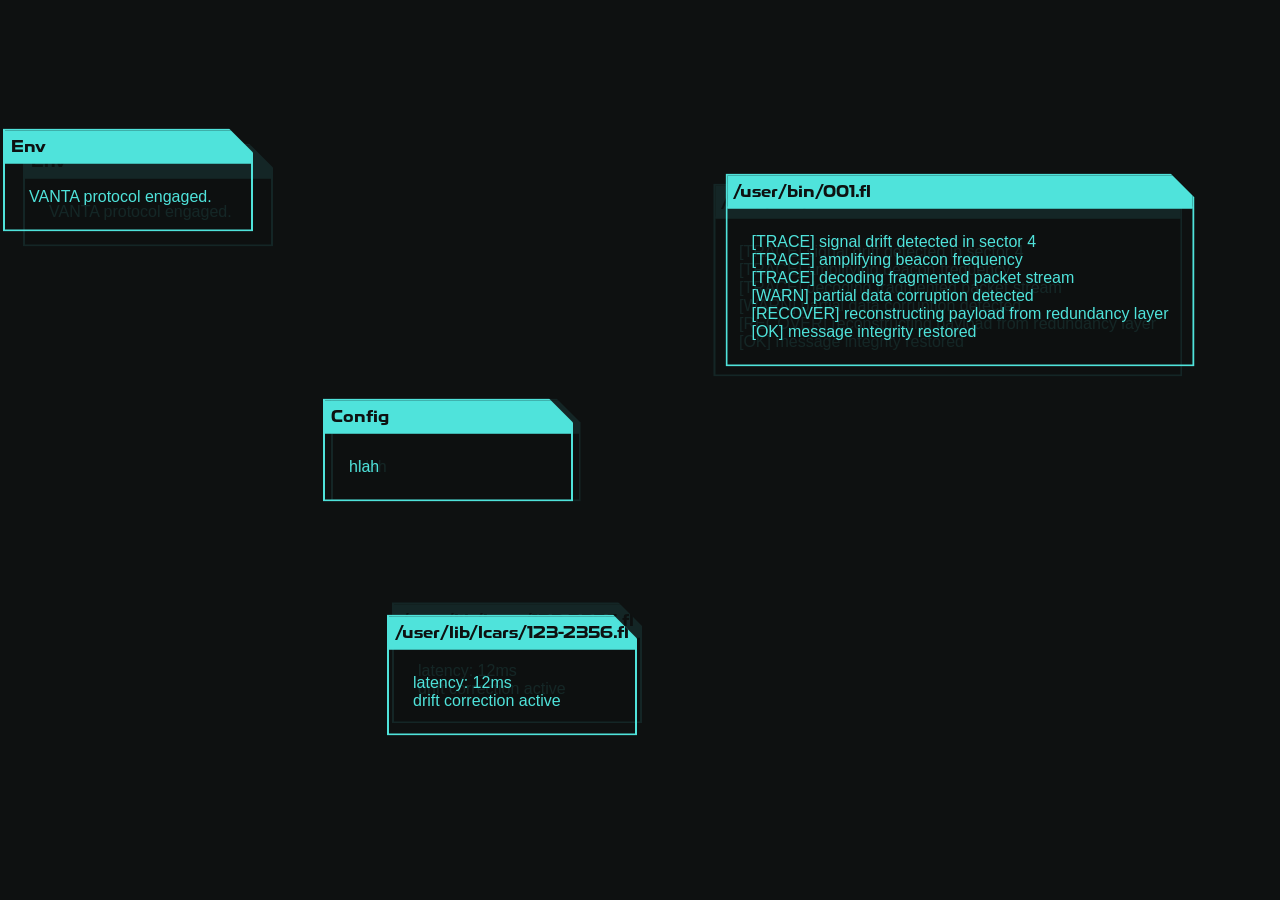
==== index.html @ bddba85a "added initial layout/placeholders for UI terminals. first commit!" ====
<!DOCTYPE html>
<html lang="en">
<head>
    <meta charset="UTF-8">
    <meta name="viewport" content="width=device-width, initial-scale=1.0">
    <title>Jesse Hill</title>
    <link rel="stylesheet" href="./static/stylesheets/global.css">
    <!-- <script src="./src/index.js" type="module"></script> -->
    <script src="./src/components/cyberUI.js" defer></script>
    <script src="./src/main/init.js" type="module"></script>
</head>
<body>
    <!-- <canvas class="cyberscape"></canvas> -->
    <div class="cyber-ui-wrapper">
        <!-- CyberUI is rendered here -->
    </div>

    <div class="portfolio-copy-wrapper">

        <h1>Jesse Hill</h1>
        <h2>A web developer who turns coffee into code.</h2>
        <!-- Find new tagline -->
    
        <p>I'm a full-stack developer & software engineer.</p>
    
        <p>For <b>5</b> years I have served as technical lead on <b>6</b> products across <b>2</b> full-stack architectures.</p>
        <p>I thrive on delivering apps that drive real-world changes and outcomes.</p>
        <p>Collaborating with UX and Account Management, I combine designs and data to make valuable tools.</p>
    
        <h3>Tech</h3>
        <ul>
            <li>JavaScript</li>
            <li>Python</li>
            <li>PostgreSQL</li>
            <li>AWS</li>
            <li>Web Components</li>
            <li>Express</li>
            <li>Handlebars</li>
            <li>HTMX</li>
            <li>SvelteKit</li>
            <li>React/Next</li>
            <li>Flask</li>
        </ul>
    
        <h3>Experience</h3>
        <p>Springboard</p>
        <span class="emphasis">2021-2022</span>
        <p>Ascend Innovations</p>
        <span class="emphasis">2022-present</span>
    
        <h3>Work</h3>
        <!-- ... Add work samples and fun projects here -->
    </div>
</body>
</html>
---- static/stylesheets/global.css ----
@import './resets.css';
@import './layout.css';
@import './cyberUI.css';
@import './colors.css';
@import './fonts.css';
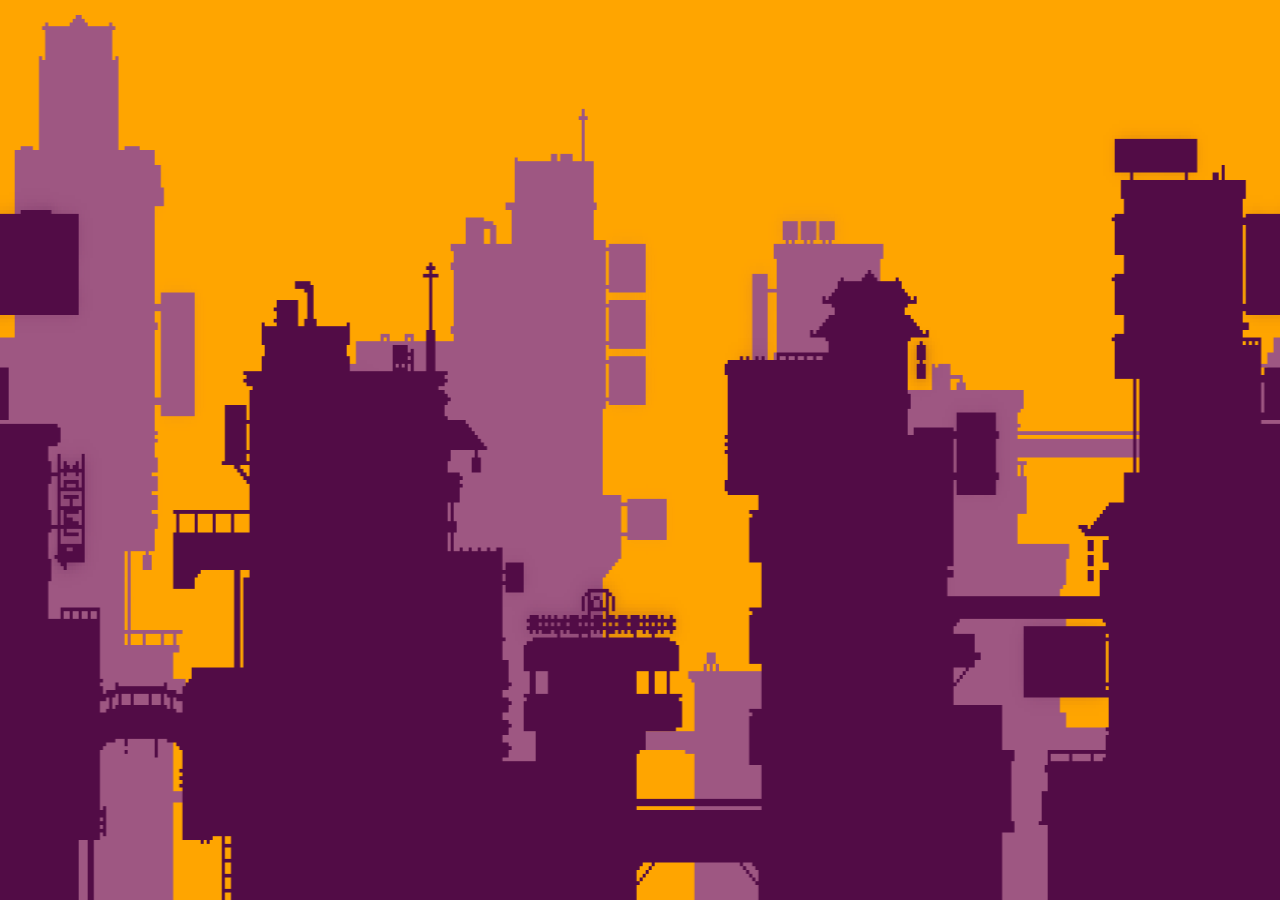
==== commit c68b17d2: "initial commit post-concept change" ====
--- a/index.html
+++ b/index.html
@@ -3,53 +3,11 @@
 <head>
     <meta charset="UTF-8">
     <meta name="viewport" content="width=device-width, initial-scale=1.0">
-    <title>Jesse Hill</title>
+    <title>Jesse Hill | CyberDev</title>
     <link rel="stylesheet" href="./static/stylesheets/global.css">
-    <!-- <script src="./src/index.js" type="module"></script> -->
-    <script src="./src/components/cyberUI.js" defer></script>
-    <script src="./src/main/init.js" type="module"></script>
+    <script src="./src/main/index.js" type="module"></script>
 </head>
 <body>
-    <!-- <canvas class="cyberscape"></canvas> -->
-    <div class="cyber-ui-wrapper">
-        <!-- CyberUI is rendered here -->
-    </div>
-
-    <div class="portfolio-copy-wrapper">
-
-        <h1>Jesse Hill</h1>
-        <h2>A web developer who turns coffee into code.</h2>
-        <!-- Find new tagline -->
-    
-        <p>I'm a full-stack developer & software engineer.</p>
-    
-        <p>For <b>5</b> years I have served as technical lead on <b>6</b> products across <b>2</b> full-stack architectures.</p>
-        <p>I thrive on delivering apps that drive real-world changes and outcomes.</p>
-        <p>Collaborating with UX and Account Management, I combine designs and data to make valuable tools.</p>
-    
-        <h3>Tech</h3>
-        <ul>
-            <li>JavaScript</li>
-            <li>Python</li>
-            <li>PostgreSQL</li>
-            <li>AWS</li>
-            <li>Web Components</li>
-            <li>Express</li>
-            <li>Handlebars</li>
-            <li>HTMX</li>
-            <li>SvelteKit</li>
-            <li>React/Next</li>
-            <li>Flask</li>
-        </ul>
-    
-        <h3>Experience</h3>
-        <p>Springboard</p>
-        <span class="emphasis">2021-2022</span>
-        <p>Ascend Innovations</p>
-        <span class="emphasis">2022-present</span>
-    
-        <h3>Work</h3>
-        <!-- ... Add work samples and fun projects here -->
-    </div>
+    <canvas class="cyberscape"></canvas>
 </body>
 </html>
--- a/static/stylesheets/global.css
+++ b/static/stylesheets/global.css
@@ -1,5 +1,4 @@
 @import './resets.css';
 @import './layout.css';
-@import './cyberUI.css';
 @import './colors.css';
-@import './fonts.css';+/* @import './fonts.css'; */
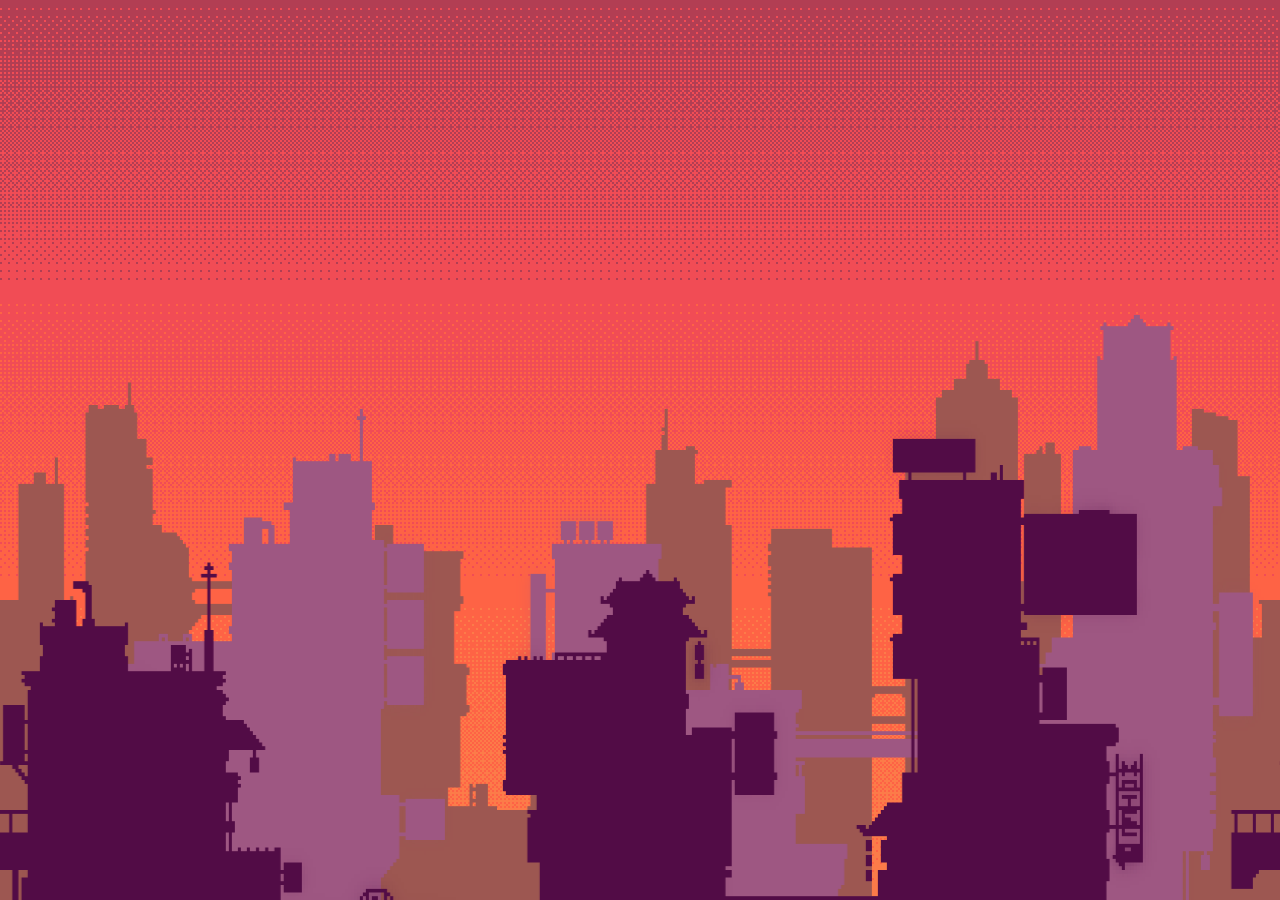
==== commit c4c4fad8: "updated directory structure and began maturing engine for collision" ====
--- a/index.html
+++ b/index.html
@@ -5,7 +5,7 @@
     <meta name="viewport" content="width=device-width, initial-scale=1.0">
     <title>Jesse Hill | CyberDev</title>
     <link rel="stylesheet" href="./static/stylesheets/global.css">
-    <script src="./src/main/index.js" type="module"></script>
+    <script src="./src/app/index.js" type="module"></script>
 </head>
 <body>
     <canvas class="cyberscape"></canvas>
